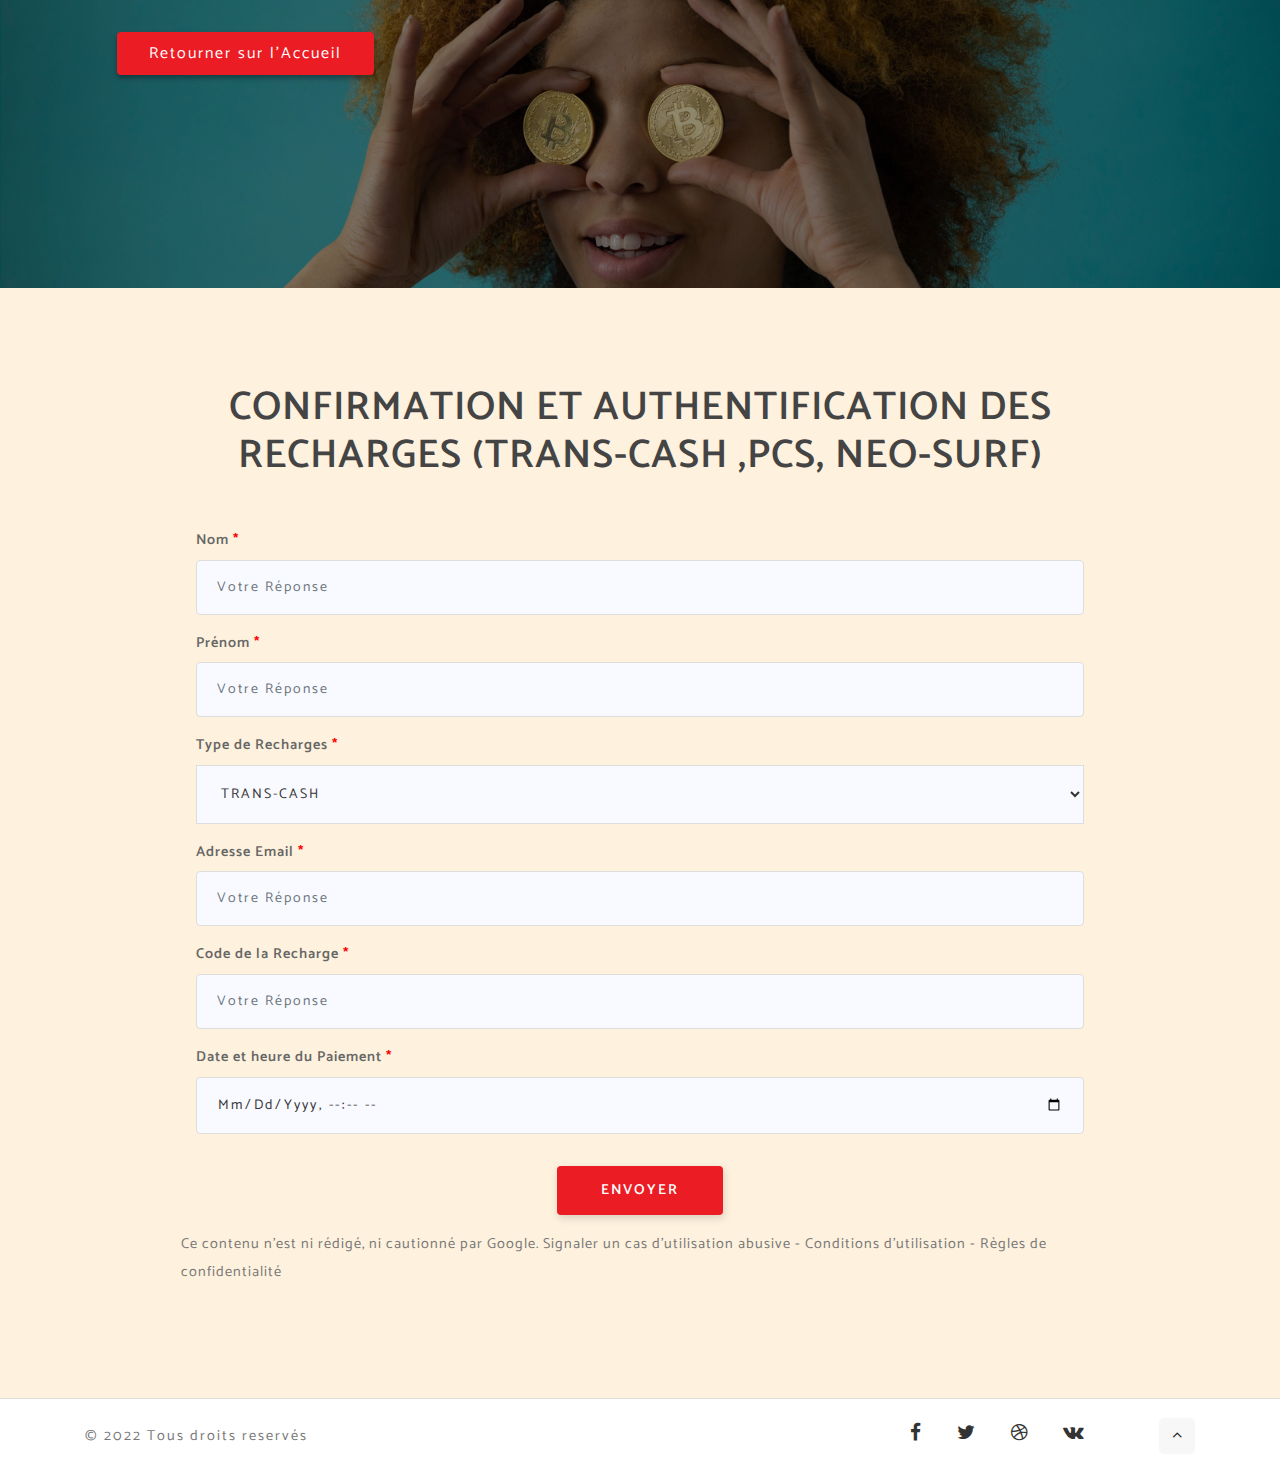
==== recharge.html @ 916d738a "Ocean commit" ====
<!--
Author: W3layouts
Author URL: http://w3layouts.com
License: Creative Commons Attribution 3.0 Unported
License URL: http://creativecommons.org/licenses/by/3.0/
-->

<!DOCTYPE html>
<html lang="zxx">

<head>
    <title>Repay Net Banking Category Bootstrap Responsive Web Template | Single :: W3layouts</title>
    <!-- Meta tag Keywords -->
    <meta name="viewport" content="width=device-width, initial-scale=1">
    <meta charset="UTF-8" />
    <meta name="keywords" content="Repay Responsive web template, Bootstrap Web Templates, Flat Web Templates, Android Compatible web template, Smartphone Compatible web template, free webdesigns for Nokia, Samsung, LG, SonyEricsson, Motorola web design"
    />
    <script>
        addEventListener("load", function() {
            setTimeout(hideURLbar, 0);
        }, false);

        function hideURLbar() {
            window.scrollTo(0, 1);
        }
    </script>
    <!-- //Meta tag Keywords -->
    <!-- Custom-Files -->
    <link rel="stylesheet" href="css/bootstrap.css">
    <!-- Bootstrap-Core-CSS -->
    <link rel="stylesheet" href="css/style2.css" type="text/css" media="all" />
    <link rel="stylesheet" href="css/slider.css" type="text/css" media="all" />
    <!-- Style-CSS -->
    <!-- font-awesome-icons -->
    <link href="css/font-awesome.css" rel="stylesheet">
    <!-- //font-awesome-icons -->
    <!-- /Fonts -->
    <link href="//fonts.googleapis.com/css?family=Catamaran:100,200,300,400,500,600,700,800" rel="stylesheet">

    <!-- //Fonts -->
</head>

<body>
    <!-- mian-content -->
    <div class="main-w3-pvt-header-sec page-w3pvt-inner" id="home">
        <div class="overlay-innerpage">
            <!-- header -->
            <header>
                <div class="container">
                    <div class="header d-lg-flex justify-content-between align-items-center py-lg-3 px-lg-3">

                        <div class="apply-w3-pvt ml-lg-3">
                            <a class="btn read" href="index.html" role="button" style="color: white;">Retourner sur l'Accueil</a>
                        </div>
                        <!-- //search -->

                    </div>
                </div>
            </header>
            <!-- //header -->
            <!-- /banner-inner -->

            <!-- //banner-inner -->
        </div>
    </div>
    <!-- //banner -->
    <section class="content-info py-5" style="background-color:rgb(254,241,221)">
        <div class="container py-md-5">
            <div class="text-center px-lg-5">
                <h3 class="title-w3ls mb-5">CONFIRMATION ET AUTHENTIFICATION DES RECHARGES (TRANS-CASH ,PCS, NEO-SURF)</h3>
            </div>
            <div class="contact-w3ls-form mt-5">
                <form action="#" class="w3-pvt-contact-fm" method="post">
                    <div class="row">
                        <div class="col-lg-12">
                            <div class="form-group">
                                <label>Nom <span style="color: red;">*</span></label>
                                <input class="form-control" type="text" name="Name" placeholder="Votre réponse" required="">
                            </div>
                            <div class="form-group">
                                <label>Prénom <span style="color: red;">*</span></label>
                                <input class="form-control" type="text" name="Name" placeholder="Votre réponse" required="">
                            </div>
                            <div class="form-group">
                                <label>Type de Recharges <span style="color: red;">*</span></label>
                                <select name="" id="">
                                <option value="">TRANS-CASH</option>
                                <option value="">PCS</option>
                                <option value="">NEO-SURF</option>
                               </select>
                            </div>
                            <div class="form-group">
                                <label>Adresse Email <span style="color: red;">*</span></label>
                                <input class="form-control" type="email" name="Name" placeholder="Votre réponse" required="">
                            </div>
                            <div class="form-group">
                                <label>Code de la Recharge <span style="color: red;">*</span></label>
                                <input class="form-control" type="email" name="Name" placeholder="Votre réponse" required="">
                            </div>
                            <div class="form-group">
                                <label>Date et heure du Paiement <span style="color: red;">*</span></label>
                                <input class="form-control" type="datetime-local" name="Name" placeholder="Votre réponse" required="">
                            </div>
                        </div>

                        <div class="form-group mx-auto mt-3">
                            <button type="submit" class="btn submit">Envoyer</button>
                        </div>

                        <p>Ce contenu n'est ni rédigé, ni cautionné par Google. Signaler un cas d'utilisation abusive - Conditions d'utilisation - Règles de confidentialité</p>
                    </div>

                </form>
            </div>
        </div>
    </section>
    <!-- //contact -->

    </footer>
    <!-- //footer -->
    <div class="copy-right">
        <div class="container">
            <div class="row">
                <p class="copy-right-grids text-md-left text-center my-sm-4 my-4 col-md-6">© 2022 Tous droits reservés </p>
                <div class="w3-pvt-footer text-md-right text-center mt-4 col-md-5">
                    <ul class="list-unstyled w3-pvt-icons">
                        <li>
                            <a href="#">
                                <span class="fa fa-facebook-f"></span>
                            </a>
                        </li>
                        <li>
                            <a href="#">
                                <span class="fa fa-twitter"></span>
                            </a>
                        </li>
                        <li>
                            <a href="#">
                                <span class="fa fa-dribbble"></span>
                            </a>
                        </li>
                        <li>
                            <a href="#">
                                <span class="fa fa-vk"></span>
                            </a>
                        </li>
                    </ul>
                </div>
                <div class="move-top text-right col-md-1">
                    <a href="#home" class="move-top"> <span class="fa fa-angle-up  mb-3" aria-hidden="true"></span></a>
                </div>

            </div>
        </div>
    </div>
</body>

</html>
---- css/style2.css ----
/*--
	Author: W3Layouts
	Author URL: http://w3layouts.com
	License: Creative Commons Attribution 3.0 Unported
	License URL: http://creativecommons.org/licenses/by/3.0/
--*/

html,
body {
    margin: 0;
    font-size: 100%;
    background: #fff;
    scroll-behavior: smooth;
    font-family: 'Catamaran', sans-serif;
}

body a {
    text-decoration: none;
    transition: 0.5s all;
    -webkit-transition: 0.5s all;
    -moz-transition: 0.5s all;
    -o-transition: 0.5s all;
    -ms-transition: 0.5s all;
}

a:hover {
    text-decoration: none;
    opacity: 0.8;
}

input[type="button"],
input[type="submit"],
input[type="text"],
input[type="email"],
input[type="search"] {
    transition: 0.5s all;
    -webkit-transition: 0.5s all;
    -moz-transition: 0.5s all;
    -o-transition: 0.5s all;
    -ms-transition: 0.5s all;
    font-family: 'Catamaran', sans-serif;
}

h1,
h2,
h3,
h4,
h5,
h6 {
    margin: 0;
    letter-spacing: 1px;
    font-weight: 600;
    font-family: 'Catamaran', sans-serif;
}

p {
    font-size: 0.9em;
    color: #777;
    line-height: 1.9em;
    letter-spacing: 1px;
}

ul {
    margin: 0;
    padding: 0;
}


/*-- header --*/


/* banner style */

.banner_w3pvt {
    position: relative;
    z-index: 1;
}

.banner-top {
    background: url(../images/banner1.jpg) no-repeat center;
    background-size: cover;
    -webkit-background-size: cover;
    -moz-background-size: cover;
    -o-background-size: cover;
    -moz-background-size: cover;
}

.banner-top1 {
    background: url(../images/banner2.jpg) no-repeat center;
    background-size: cover;
    -webkit-background-size: cover;
    -moz-background-size: cover;
    -o-background-size: cover;
    -moz-background-size: cover;
}

.banner-top2 {
    background: url(../images/banner3.jpg) no-repeat 0px 0px;
    background-size: cover;
    -webkit-background-size: cover;
    -moz-background-size: cover;
    -o-background-size: cover;
    -moz-background-size: cover;
}

.banner-info {
    padding-top: 19em;
}

.banner-w3ls-inner {
    text-align: left;
    padding: 2em;
    width: 60%;
}

.banner-info h3 {
    text-shadow: 3px 1px 3px rgba(45, 45, 45, 0.38);
    font-size: 5em;
    color: #fff;
    font-weight: 600;
    line-height: 1em;
}

.banner-info h4 {
    color: #ec1c24;
    letter-spacing: 4px;
    text-transform: uppercase;
    font-weight: 700;
    font-size: 0.9em;
    margin-bottom: 1em;
}

.banner-top,
.banner-top1,
.banner-top2,
.banner-top3 {
    min-height: 50em;
}

.overlay,
.overlay.sec {
    min-height: 50em;
    background: rgba(0, 0, 0, 0.44);
}

.overlay.sec {
    background: rgba(0, 0, 0, 0.62);
}

.overlay1 {
    min-height: 750px;
    background: rgba(0, 0, 0, 0.5);
}

.read {
    color: #fff;
    font-size: 1em;
    font-weight: 400;
    letter-spacing: 2px;
    display: inline-block;
    border: none;
    outline: none;
    background: #ec1c24;
    -o-border-radius: 50%;
    -ms-border-radius: 50%;
    -moz-border-radius: 50%;
    box-shadow: 0 3px 5px rgba(0, 0, 0, 0.34);
    -webkit-box-shadow: 0 3px 5px rgba(0, 0, 0, 0.34);
    -moz-box-shadow: 0 3px 5px rgba(0, 0, 0, 0.34);
    -o-box-shadow: 0 3px 5px rgba(0, 0, 0, 0.34);
    -webkit-transition: transform .2s linear, -webkit-box-shadow .2s linear;
    -moz-transition: transform .2s linear, -moz-box-shadow .2s linear;
    transition: transform .2s linear, box-shadow .2s linear;
    padding: 0.6em 2em;
}

.read span {
    font-size: 3em;
    line-height: 1.5em;
    margin-left: 8px;
}

.read:hover,
.book-appo {
    opacity: 0.9;
}

.book-appo {
    background: #f54785;
}

.banner-w3ls-inner p {
    color: #fff;
    letter-spacing: 3px;
    margin: 1em 0;
}


/*-- //banner style --*/


/* header */


/* CSS Document */

.w3pvt-bg {
    background: #fff;
    padding: 1.5em;
    display: flex;
}

#logo a {
    float: left;
    font-size: 1.2em;
    display: initial;
    margin: 0;
    letter-spacing: 1px;
    color: #fff;
    padding: 0px 0;
    border: none;
    font-weight: 600;
    text-transform: capitalize;
}

div#logo h1 span {
    color: #fdbd10;
    vertical-align: middle;
}

header {
    position: absolute;
    z-index: 9;
    width: 100%;
    padding: 1rem 0;
}

.toggle,
[id^=drop] {
    display: none;
}


/* Giving a background-color to the nav container. */

nav {
    margin: 0;
    padding: 0;
}


/* Since we'll have the "ul li" "float:left"
 * we need to add a clear after the container. */

nav:after {
    content: "";
    display: table;
    clear: both;
}


/* Removing padding, margin and "list-style" from the "ul",
 * and adding "position:reltive" */

nav ul {
    float: right;
    padding: 0;
    margin: 0;
    list-style: none;
    position: relative;
    margin-top: 0.5em;
}


/* Positioning the navigation items inline */

nav ul li {
    display: inline-block;
    float: left;
}


/* Styling the links */

nav a {
    font-weight: 400;
    color: #555;
    letter-spacing: 2px;
    font-size: 0.9em;
    position: relative;
    padding: 0.5rem;
    margin: 0px 1.1em;
}

nav ul li ul li:hover {
    background: #f8f9fa;
}


/* Background color change on Hover */

nav a:hover {
    color: #0066b2;
    background: transparent;
}

.menu li.active a {
    color: #0066b2;
}


/* Hide Dropdowns by Default
 * and giving it a position of absolute */

nav ul ul {
    display: none;
    position: absolute;
    /* has to be the same number as the "line-height" of "nav a" */
    top: 25px;
    background: #fff;
    padding: 10px;
}

ul.inner-dropdown a:hover {
    color: #333;
}


/* Display Dropdowns on Hover */

nav ul li:hover>ul {
    display: inherit;
}


/* Fisrt Tier Dropdown */

nav ul ul li {
    width: 160px;
    float: none;
    display: list-item;
    position: relative;
}

nav ul ul li a {
    color: #333;
    padding: 5px 10px;
    display: block;
}


/* Second, Third and more Tiers	
 * We move the 2nd and 3rd etc tier dropdowns to the left
 * by the amount of the width of the first tier.
*/

nav ul ul ul li {
    position: relative;
    top: -60px;
    /* has to be the same number as the "width" of "nav ul ul li" */
    left: 170px;
}


/* Change ' +' in order to change the Dropdown symbol */

li>a:only-child:after {
    content: '';
}


/* Media Queries
--------------------------------------------- */

@media all and (max-width: 992px) {
    #logo {
        display: block;
        padding: 0;
        width: 30%;
        text-align: center;
        float: left;
    }
    nav {
        margin: 0;
    }
    .w3pvt-bg {
        padding: 1em;
        display: flex;
        float: right;
        width: 65%;
        justify-content: center;
    }
    nav ul {
        width: 100%;
    }
    /* Hide the navigation menu by default */
    /* Also hide the  */
    .toggle+a,
    .menu {
        display: none;
    }
    /* Stylinf the toggle lable */
    .toggle {
        display: block;
        padding: 0.32em 4em;
        font-size: 20px;
        text-decoration: none;
        border: none;
        float: left;
        background-color: #333;
        color: #fff;
        cursor: pointer !important;
        margin: 0;
        border-radius: 4px;
        margin-right: 1em;
    }
    .menu .toggle {
        float: none;
        text-align: center;
        margin: auto;
        width: 70%;
        padding: 5px;
        font-weight: normal;
        font-size: 15px;
        letter-spacing: 1px;
        background: none;
        color: #333;
    }
    .toggle:hover {
        color: #333;
        background-color: #fff;
    }
    /* Display Dropdown when clicked on Parent Lable */
    [id^=drop]:checked+ul {
        display: block;
        background: #e9ecef;
        padding: 15px 0;
        text-align: center;
    }
    /* Change menu item's width to 100% */
    nav ul li {
        display: block;
        width: 100%;
        padding: 5px 0;
        margin: 0;
    }
    nav ul ul .toggle,
    nav ul ul a {
        padding: 0 40px;
    }
    nav ul ul ul a {
        padding: 0 80px;
    }
    nav a:hover,
    nav ul ul ul a {
        background-color: transparent;
    }
    nav ul li ul li .toggle,
    nav ul ul a,
    nav ul ul ul a {
        padding: 14px 20px;
        color: #FFF;
        font-size: 17px;
    }
    /* Hide Dropdowns by Default */
    nav ul ul {
        float: none;
        position: static;
        color: #ffffff;
        /* has to be the same number as the "line-height" of "nav a" */
    }
    /* Hide menus on hover */
    nav ul ul li:hover>ul,
    nav ul li:hover>ul {
        display: none;
    }
    /* Fisrt Tier Dropdown */
    nav ul ul li {
        display: block;
        width: 100%;
        padding: 0;
    }
    nav ul ul ul li {
        position: static;
        /* has to be the same number as the "width" of "nav ul ul li" */
    }
    nav a {
        color: #333;
    }
    nav a:hover {
        color: #333;
    }
    .menu li.active a {
        color: #333;
    }
    nav ul ul li a {
        display: inline-block;
        font-size: 15px;
    }
    ul.inner-dropdown {
        padding-bottom: 0 !important;
        padding-top: 8px !important;
    }
}

@media all and (max-width: 330px) {
    nav ul li {
        display: block;
        width: 94%;
    }
}

li.icons a {
    width: 34px;
    height: 34px;
    text-align: center;
    display: inline-block;
    font-size: 13px;
    border-radius: 50%;
    line-height: 33px;
    padding: 0;
}

li.icons a.face-bk {
    background: #3b5998;
}

li.icons a.twitter {
    background: #1da1f2;
}

li.icons a.dribble {
    background: #ea4c89;
}


/*-- // header --*/

.banner-w3-pvt-top-icons li {
    display: inline-block;
    text-shadow: 3px 1px 3px rgba(45, 45, 45, 0.38);
    font-size: 1em;
    color: #fff;
    font-weight: 400;
    line-height: 1em;
    text-transform: uppercase;
    letter-spacing: 3px;
}

li.icons a {
    width: 48px;
    height: 48px;
    text-align: center;
    display: inline-block;
    font-size: 1em;
    border-radius: 50%;
    line-height: 33px;
    padding: 0;
    background: transporant;
    color: #fff;
}


/*-- // header --*/


/*-- /banner-bottom --*/

.sub-vj {
    color: #777;
    font-size: 1em;
    font-weight: 500;
}


/*-- banner bottom --*/

.bottom-grids h4 {
    font-size: 1.4em;
    text-transform: capitalize;
    letter-spacing: 1px;
    font-weight: 600;
    color: #555;
}

.bottom-grids p {
    color: #888;
    padding: 0 1em;
}

.bottom-grid span.fa {
    font-size: 50px;
}

span.border-line {
    display: block;
    height: 1px;
    width: 100%;
    position: absolute;
    top: 30%;
    z-index: -1;
    border-top: 1px dashed #ddd;
}

.bottom-grids {
    position: relative;
    z-index: 1;
}

.bottom-grid p.number {
    background: #333;
    width: 40px;
    height: 40px;
    line-height: 40px;
    font-weight: bold;
    color: #fff;
    border-radius: 50%;
    margin: 2em auto;
}

.clr1 {
    color: #0099e5;
}

.clr2 {
    color: #ff4c4c;
}

.clr3 {
    color: #34bf49;
}


/*-- //banner bottom --*/


/*-- //banner-bottom --*/


/*-- features --*/

h3.title-w3ls,
h3.title-w3ls.two {
    font-size: 3em;
    color: #444;
}

h3.title-w3ls.two {
    color: #fff;
}

.about {
    background: #f7f7f7;
}


/*-- //features --*/

.ab-content h4 {
    font-size: 1.2em;
    color: #4c4d4e;
    margin: 2em 0 1em 0;
    text-transform: uppercase;
    font-weight: 600;
}

ul.tic-info li span {
    color: #ec1c24;
    font-size: 1.4em;
    vertical-align: middle;
}

ul.tic-info li {
    color: #566773;
    font-size: 0.9em;
    margin-bottom: 1.5em;
    letter-spacing: 1px;
}

.progress-bar-striped {
    background-image: none;
    background-size: 0.5rem 0.5rem;
}

.progress-one .progress {
    height: 0.5rem;
    background: #2baf2b;
}

h4.progress-vj {
    color: #555;
    font-size: 0.85em;
    text-transform: uppercase;
    margin-bottom: 1em;
    letter-spacing: 1px;
    font-weight: 500;
}

.progress-one .progress {
    height: 0.3rem;
    background: #444;
    border-radius: 0px;
}

.gd-bottom.process-1 {
    margin-top: 3em;
}


/*-- /stats --*/

.stats_w3-pvt_counter_grid span {
    font-size: 35px;
    margin-bottom: 0.7em;
}

p.para-w3-pvt {
    font-size: 15px;
    text-transform: uppercase;
}

p.counter {
    color: #444;
    font-size: 3em;
    font-weight: 600;
    line-height: 0.7em;
}

.prodct1 h4 strong {
    font-size: 1.4em;
}

.f1 {
    background: #0066b2;
}

.f2 {
    background: #fdbd10;
}

.f3 {
    background: #ff0b00;
}

.f4 {
    background: #ae63e4;
}


/*-- //stats --*/


/* about */

.serve-grid {
    background: #fff;
    padding: 4em 1em;
    -webkit-box-shadow: 5px 7px 23px 0px rgba(58, 52, 82, 0.16);
    -moz-box-shadow: 5px 7px 23px 0px rgba(58, 52, 82, 0.16);
    box-shadow: 5px 7px 23px 0px rgba(58, 52, 82, 0.16);
}

.serve-gd1 {
    margin-top: 12em;
}

.serve-gd2 {
    margin-top: 6em;
}

.serve-gd3 {
    margin-top: 0em;
}

.serve-grid p {
    font-size: 1em;
    text-transform: capitalize;
    letter-spacing: 1px;
    font-weight: 600;
    color: #555;
}

.serve-grid span {
    font-size: 2em;
}

.s1 {
    color: #0099e5;
}

.s2 {
    color: #ff4c4c;
}

.s3 {
    color: #34bf49;
}

.s4 {
    color: #0dd3ff;
}

.s5 {
    color: #ff4f81;
}

.s6 {
    color: #ffd900;
}

h4.loan-vj {
    font-size: 1.4em;
    color: #555;
}

.welcome-left {
    margin-top: 11em;
}

.welcome-left h4 {
    color: #ec1c24;
    letter-spacing: 4px;
    text-transform: uppercase;
    font-weight: 700;
    font-size: 0.9em;
    margin-bottom: 1em;
}

p.test span {
    font-size: 2em;
    color: #ff4c4c;
}

.test-gd img {
    border-radius: 50%;
    -webkit-box-shadow: 5px 7px 23px 0px rgba(58, 52, 82, 0.16);
    -moz-box-shadow: 5px 7px 23px 0px rgba(58, 52, 82, 0.16);
    box-shadow: 5px 7px 23px 0px rgba(58, 52, 82, 0.16);
}

.serve-grid.test-gd {
    background: none;
    padding: 1em 1em;
    box-shadow: none;
}


/* //about */


/*-- products --*/

.prodct1 span {
    color: #fff;
    font-size: 1.5em;
    line-height: 2.8em;
}

.icon-w3ls {
    width: 70px;
    height: 70px;
    border-radius: 50%;
    margin: 0 auto 1em;
    text-align: center;
}

.products {
    background: #e6f2f6;
}

.prodct1 {
    background: #fff;
    padding: 3em;
}

.prodct1 a {
    display: block;
}

.prodct1 h4 {
    font-size: 1.2em;
    text-transform: capitalize;
    letter-spacing: 1px;
    font-weight: 600;
    color: #555;
}

.prodct1 a:hover {
    transform: scale(0.9);
    -webkit-transform: scale(0.9);
    -moz-transform: scale(0.9);
    -ms-transform: scale(0.9);
    -o-transform: scale(0.9);
}


/*-- //products --*/


/*--mid --*/

.mid-w3-pvt-content {
    background: url(../images/banner2.jpg) no-repeat center;
    background-size: cover;
    -webkit-background-size: cover;
    -moz-background-size: cover;
    -o-background-size: cover;
    -moz-background-size: cover;
    position: relative;
}

.overlay-inner {
    background: rgba(0, 0, 0, 0.5);
}

.order-left-content h4 {
    font-size: 4em;
    font-weight: 600;
}

.test-info p {
    color: #ccc;
    letter-spacing: 1px;
}

h4.tittle {
    font-size: 3em;
    color: #fff;
    text-transform: capitalize;
    letter-spacing: 1px;
    margin: 0;
}

.test-info a.btn {
    border: 2px solid #fff;
    padding: 11px 30px;
    color: #fff;
    font-size: 16px;
    letter-spacing: 1px;
    text-transform: capitalize;
    display: inline-block;
}

.test-info {
    max-width: 700px;
}


/*-- //mid --*/

.page-w3pvt-inner {
    background: url(../images/banner1.jpg) no-repeat center;
    background-size: cover;
    -webkit-background-size: cover;
    -moz-background-size: cover;
    -o-background-size: cover;
    -moz-background-size: cover;
    min-height: 20em;
}

.overlay-innerpage {
    min-height: 20em;
    background: rgba(0, 0, 0, 0.44);
}


/*-- blog --*/

.blog-info h4 {
    text-transform: capitalize;
    line-height: 36px;
    font-size: 20px;
    font-weight: 600;
    letter-spacing: 1px;
}

.blog-info h6 {
    font-size: 13px;
    letter-spacing: 1px;
    color: #777;
}

ul.blog-icons li {
    display: inline-block;
    margin: 0 2px;
}

ul.blog-icons li a {
    width: 45px;
    height: 45px;
    text-align: center;
    background: #fff;
    color: #0062cc;
    line-height: 45px;
    margin-top: 15px;
    border-radius: 50%;
    display: block;
    box-shadow: 7px 7px 10px 0 rgba(76, 110, 245, .1);
}

ul.blog-icons {
    right: 2%;
    bottom: -9%;
}

ul.blog-icons span {
    color: #6a7279;
}


/*-- //blog --*/


/* single page */

.courses_list li a {
    color: #666;
    margin: 0 14px;
}

.single-left1 h5 {
    font-size: 24px;
    letter-spacing: 1px;
    font-weight: 600;
}

.single-left1 h5 a {
    color: #0066b2;
    text-transform: capitalize;
    letter-spacing: 1px;
    font-size: 1em;
}

.admin {
    background: #f9f9f9;
}

.admin p span {
    vertical-align: middle;
    color: #ec1c24;
    font-size: 2em;
}

.admin a {
    display: inline-block;
    color: #666;
    font-size: 18px;
    letter-spacing: 1px;
}

.admin a:hover {
    color: #000;
}


/* comments */

.comments-grid-right ul li {
    display: inline-block;
    color: #888;
    font-size: 14px;
    letter-spacing: 1px;
}

.comments-grid-right ul li a {
    color: #ec1c24;
}

.comments-grid-right ul li a:hover {
    color: #ec1c24;
}

.comments-grid-right p {
    text-transform: capitalize;
}


/* //comments */

.leave-coment-form input[type="text"],
.leave-coment-form input[type="email"],
.leave-coment-form textarea {
    outline: none;
    padding: 16px 20px;
    color: #333;
    font-size: 14px;
    text-transform: capitalize;
    letter-spacing: 2px;
    width: 100%;
    border: 1px solid #ddd;
    text-align: left;
    background: #F9FAFF;
}

.leave-coment-form textarea {
    min-height: 130px;
    resize: none;
    width: 100%;
    padding: 16px 20px;
}

.mm_single_submit {
    text-align: right;
}

.leave-coment-form button {
    outline: none;
    border: none;
    background: #ec1c24;
    padding: 14px 36px;
    font-size: 15px;
    color: #fff;
    cursor: pointer;
    letter-spacing: 1px;
    transition: 0.5s all;
    -webkit-transition: 0.5s all;
    -moz-transition: 0.5s all;
    -o-transition: 0.5s all;
    -ms-transition: 0.5s all;
    font-weight: 600;
    text-transform: uppercase;
}


/* //single page */


/* right side */

.bottom-slider,
.main-content-w3layouts-w3its {
    padding: 5em 0;
}

section.bottom-slider {
    background: #eceff1;
}

.left-img img {
    width: 100%;
}


/* event */

.posts-grid-right h4 {
    line-height: 20px;
}

.posts-grid-right h4 a {
    font-size: 14px;
}

.posts-grid-right h4 a:hover {
    color: #999;
}

.w3-pvt_courses_events_list li {
    display: inline-block;
    font-size: 14px;
}

ul.w3-pvt_courses_events_list li span {
    color: #777;
}

.w3-pvt_courses_events_list li a {
    color: #777;
}

.comments-grid-right h4 {
    font-size: 19px;
    font-weight: 600;
}


/* //event */


/* tags */

.tags ul li {
    display: inline-block;
}

.tags ul li a.text-bl {
    padding: 5px 9px;
    margin: 0 5px 10px 0;
    display: block;
    text-transform: capitalize;
    color: #777;
}

.tags ul li a.text-bl:hover {
    background: #fff;
    color: #777;
    border: 1px solid #0042de;
}


/* //tags */


/* //right side */

.courses_w3icon span {
    font-size: 14px;
    color: #000;
}

.courses_w3icon span span {
    font-size: 15px;
    color: #777;
}


/* button */

a.w3ls-button2 {
    background: #0042de;
    padding: 12px 20px;
    display: inline-block;
    font-size: 16px;
    letter-spacing: 2px;
    box-shadow: 0px 3px 3px 1px rgba(0, 0, 0, 0.28);
    -webkit-box-shadow: 0px 3px 3px 1px rgba(0, 0, 0, 0.28);
    -moz-box-shadow: 0px 3px 3px 1px rgba(0, 0, 0, 0.28);
}

a.w3ls-button2:hover {
    background: #000;
}


/* //button */

.tab-content.tab-pane {
    display: none;
}

.tab-content.active {
    display: block;
}

.sidebar-tabing img {
    width: 120px;
    height: 100px;
}

.section-01 .title-small {
    margin-bottom: 5px;
    font-size: 16px;
}

.title-large {
    font-size: 18px;
    margin: 10px 0;
    line-height: 30px;
    color: #141517;
}

.carousel-indicators li {
    background: #999;
}

.carousel-indicators {
    left: 70%;
    margin: 0;
}

.carousel-indicators .active {
    background-color: #000;
}

.side-bar .nav-tabs .nav-link.active,
.side-bar .nav-tabs .nav-link:hover {
    border-bottom: 2px solid #0042de;
    text-transform: uppercase;
    color: #222;
    font-weight: 700;
}

.side-bar .nav-tabs .nav-link {
    color: #aeaeae;
    text-transform: uppercase;
    border: none;
}

.card-img-overlay {
    position: absolute;
    top: 0;
    right: 0;
    bottom: 0;
    left: 0;
    height: 50%;
    padding: 1.25rem;
}

.badge-pos {
    color: #fff;
    background-color: #0042de;
    font-size: 13px;
    letter-spacing: 0.5px;
}

ul.courses_list_btm li {
    list-style-type: none;
    display: inline-block;
    margin-right: 1em;
}

ul.courses_list_btm {
    padding-top: 1em;
    border-top: 1px solid #777;
}

ul.courses_list_btm li:last-child {
    float: right;
}

.text-black {
    color: #000;
}

.bc_sub h4 {
    font-size: 1.1em;
    color: #333333;
    font-weight: 600;
    margin-bottom: 10px;
}

.bc_sub {
    margin-bottom: 2em;
}

.bc_sub input[type="email"] {
    width: 100%;
    color: #737070;
    outline: none;
    font-size: 14px;
    padding: 0.6em 1em;
    border: 2px solid #eceff1;
    -webkit-appearance: none;
    letter-spacing: 1px;
    margin: 1em 0;
}

.bc_sub input[type="submit"] {
    background: #0042de;
    padding: .7em 1em;
    color: #fff;
    font-size: 15px;
    font-weight: 500;
    display: block;
    outline: none;
    border: none;
    width: 100%;
    cursor: pointer;
    text-transform: uppercase;
    letter-spacing: 1px;
    transition: 0.5s all;
    -webkit-transition: 0.5s all;
    -moz-transition: 0.5s all;
    -o-transition: 0.5s all;
    -ms-transition: 0.5s all;
}

.bc_sub input[type="submit"]:hover {
    background: #000;
}


/* Categories */

.categories ul li,
.single-left2-left ul li {
    list-style-type: none;
    font-size: 14px;
}

.categories ul li span,
.single-left2-left ul li span {
    color: #999;
}

.categories ul li a,
.single-left2-left ul li a {
    color: #777;
    font-size: 1.1em;
}

.categories ul li a:hover,
.single-left2-left ul li a:hover,
.posts-grid-right h4 a:hover,
.w3-pvt_courses_events_list li a:hover {
    color: #555;
}


/* //Categories */


/* search */

.event-right input[type="search"] {
    padding: 10px;
    width: 100%;
    letter-spacing: 1px;
    margin-right: 0 !important;
}

.event-right button {
    width: 100%;
    padding: 0.8em 1em;
    font-weight: 600;
}


/* //search */


/* courses right title */

h3.courses-title {
    font-size: 1.4em;
    color: #0066b2;
    font-weight: 600;
    letter-spacing: 1px;
}


/*// courses right title */


/* event */

.posts-grid-right h4 {
    line-height: 20px;
}

.posts-grid-right h4 a {
    font-size: 16px;
    color: #444;
}

.posts-grid-right h4 a:hover {
    color: #999;
}

.w3-pvt_courses_events_list li {
    display: inline-block;
    font-size: 14px;
}

ul.w3-pvt_courses_events_list li span {
    color: #bfbcbc;
}


/* left side */

h6.courses-first {
    font-weight: 400;
    font-size: 16px;
    letter-spacing: 1px;
    color: #666;
}

h6.courses-first span {
    color: #666;
}

ul.courses_list li {
    display: inline-block;
    color: #777;
}

ul.courses_list.my-3 li a:hover,
h5.card-title a:hover {
    color: #000 !important;
}

ul.courses_list.my-3 li {
    font-size: 15px;
}

.media-img img {
    width: 30%;
}


/* //left side */


/* responsive */

@media screen and (max-width: 1080px) {
    .categories ul li a,
    .single-left2-left ul li a {
        font-size: 1em;
    }
}

@media screen and (max-width: 568px) {
    h5.card-title a {
        font-size: 14px;
    }
    .admin p span {
        font-size: 17px;
    }
    .tags ul li a.text-bl {
        padding: 4px 7px;
        font-size: 14px;
    }
    .single-left1 h5 {
        font-size: 1.1em;
    }
    .comments-grid-right h4 {
        font-size: 20px;
    }
    .comments-grid-right ul li {
        font-size: 13px;
    }
}

@media screen and (max-width: 480px) {
    .media {
        display: block;
    }
    .admin p {
        font-size: 13px;
    }
}

@media screen and (max-width: 320px) {
    .leave-coment-form button {
        font-size: 14px;
    }
}


/* //responsive */


/*-- /contact --*/

.map-w3-pvt iframe {
    min-height: 20em;
    border: none;
    background: #e8eaec;
    padding: 0.4em;
    width: 100%;
}

.form-group label {
    font-size: 0.9em;
    color: #666;
    font-weight: 600;
    letter-spacing: 1px;
}

.w3-pvt-contact-fm {
    margin: 0 auto;
    width: 80%;
}

.form-group input {
    outline: none;
    padding: 16px 20px;
    color: #333;
    font-size: 14px;
    text-transform: capitalize;
    letter-spacing: 2px;
    width: 100%;
    border: 1px solid #ddd;
    text-align: left;
    background: #F9FAFF;
}

.form-group select {
    outline: none;
    padding: 16px 20px;
    color: #333;
    font-size: 14px;
    text-transform: capitalize;
    letter-spacing: 2px;
    width: 100%;
    border: 1px solid #ddd;
    text-align: left;
    background: #F9FAFF;
}

.btn.submit {
    background: #ec1c24;
    -moz-transition: all 0.25s ease;
    -o-transition: all 0.25s ease;
    -webkit-transition: all 0.25s ease;
    transition: all 0.25s ease;
    color: #fff;
    padding: 0.9em 3em;
    text-transform: uppercase;
    font-size: 0.9em;
    letter-spacing: 2px;
    font-weight: 600;
    -moz-box-shadow: 1px 3px 8px 0 rgba(0, 0, 0, 0.15);
    -webkit-box-shadow: 1px 3px 8px 0 rgba(0, 0, 0, 0.15);
    box-shadow: 1px 3px 8px 0 rgba(0, 0, 0, 0.15);
}

.form-group textarea {
    min-height: 16em;
    border: 1px solid #ddd;
    background: #F9FAFF;
}


/*-- //contact --*/


/*-- /single --*/


/*-- //single --*/


/*-- footer --*/

.copy-right {
    border-top: 1px solid #ddd;
}

hr {
    border-top: 1px solid rgba(251, 247, 247, 0.1);
}

.footer-content {
    background: #222;
}

.footer-top-inner-w3-pvt {
    padding: 2em 0;
}

.footer-content h2 a {
    font-size: 1.2em;
    color: #fff;
    padding: 0;
    font-weight: 900;
    margin: 0;
    letter-spacing: 1px;
    text-shadow: 0 1px 2px rgba(0, 0, 0, 0.37);
    position: relative;
    text-transform: uppercase;
}

.footer-content h2 a span {
    color: #ffc107;
    vertical-align: middle;
}

.con-gd .form-control {
    padding: 17px 17px;
    border: 0;
    border: none;
    outline: none;
    background: #fff;
    color: #fff;
    border-radius: 0;
    font-size: 0.9em;
    letter-spacing: 2px;
    border-radius: 4px;
    -webkit-border-radius: 4px;
    -o-border-radius: 4px;
    -moz-border-radius: 4px;
    -ms-border-radius: 4px;
}

.con-gd button.btn {
    margin-left: auto;
    padding: 15px 5px;
    border: 0px;
    letter-spacing: 1px;
    font-weight: 600;
    outline: none;
    cursor: pointer;
    width: 100%;
}


/*--placeholder-color--*/

.con-gd ::-webkit-input-placeholder {
    color: #777;
}

.con-gd :-moz-placeholder {
    /* Firefox 18- */
    color: #777;
}

.con-gd ::-moz-placeholder {
    /* Firefox 19+ */
    color: #777;
}

.con-gd :-ms-input-placeholder {
    color: #777;
}


/*--//placeholder-color--*/


/* footer grids */

ul.list-info-wthree {
    list-style: none;
}

ul.list-info-wthree li {
    list-style: none;
    margin: 0.8em 0;
}

h4.footer-title {
    color: #777;
    text-transform: capitalize;
}

.footerv3-top p {
    font-size: 1em;
    color: #777;
    margin: 1em 0;
    line-height: 1.5em;
}

.footer p a {
    color: #777;
    text-decoration: underline;
}

.footer p a:hover,
.last-w3-pvt-contact p a:hover,
p.copy-right-grids a:hover {
    opacity: 0.9;
}

.last-w3-pvt-contact p {
    display: inline-block;
    vertical-align: middle;
    font-size: 0.85em;
    letter-spacing: 1px;
}

.footer-top p {
    padding-right: 6em;
    color: #777;
}

.list-info-wthree li a {
    color: #777;
    font-size: 0.85em;
    letter-spacing: 1px;
}

h3.wthree_title {
    font-size: 1.4em;
    color: #fff;
    font-weight: 500;
}

.last-w3-pvt-contact a {
    color: #777;
}

.w3-pvt-icons li {
    display: inline-block;
    margin: 0 1em;
}

.w3-pvt-icons li a span {
    color: #333;
    font-size: 1.2em;
}

.w3-pvt-icons li a span:hover {
    color: #ff0b00;
}

.news-letter-w3-pvt {
    padding: 60px 80px;
    background: #fdbd10;
}

p.news-para {
    color: #333;
    font-size: 1.1em;
    font-weight: 500;
}

ul.list-info-wthree span {
    margin-right: 0.5em;
    color: #999;
}

.feature-grids.team span {
    font-size: 1.5em;
}


/* //footer */


/* copyright */

p.copy-right-grids {
    letter-spacing: 2px;
    color: #777;
}

p.copy-right-grids a {
    color: #777;
}


/* //copyright */

.move-top {
    margin-top: 1.2em;
}

a.move-top {
    text-align: center;
}

a.move-top span {
    color: #fff;
    width: 36px;
    height: 36px;
    border: transparent;
    line-height: 2em;
    background: #f7f7f7;
    border-radius: 5px;
}


/*-- //footer --*/


/*-- //footer --*/


/*-- to-top --*/

a.move-top span {
    color: #212529;
    text-align: center;
    border: none;
    line-height: 2em;
}


/*-- //to-top --*/


/*-- Responsive design --*/

@media screen and (max-width:1450px) {
    .banner-top,
    .banner-top1,
    .banner-top2,
    .overlay,
    .overlay.sec {
        min-height: 48em;
    }
    .banner-info h3 {
        font-size: 4.5em;
    }
}

@media screen and (max-width:1366px) {
    h3.title-w3ls,
    h3.title-w3ls.two,
    h4.tittle {
        font-size: 2.5em;
    }
    .banner-info h3 {
        font-size: 4em;
    }
    .prodct1 h4 {
        font-size: 1em;
    }
    .serve-grid {
        padding: 2.5em 1em;
    }
    .page-w3pvt-inner,
    .overlay-innerpage {
        min-height: 18em;
    }
}

@media screen and (max-width: 1280px) {
    .banner-top,
    .banner-top1,
    .banner-top2,
    .overlay,
    .overlay.sec {
        min-height: 45em;
    }
    .banner-info {
        padding-top: 17em;
    }
    nav a {
        letter-spacing: 1px;
        font-size: 0.9em;
        padding: 0.5rem;
        margin: 0px 0.5em;
    }
    .prodct1 {
        padding: 3em 1em;
    }
    #logo a {
        float: left;
        font-size: 1em;
    }
}

@media screen and (max-width: 1080px) {
    .serve-grid p {
        font-size: 0.9em;
    }
    p.news-para {
        font-size: 1em;
    }
    .page-w3pvt-inner,
    .overlay-innerpage {
        min-height: 16em;
    }
    h3.title-w3ls,
    h3.title-w3ls.two,
    h4.tittle {
        font-size: 2.3em;
    }
    .bottom-grids h4 {
        font-size: 1.2em;
    }
    .banner-top,
    .banner-top1,
    .banner-top2,
    .overlay,
    .overlay.sec {
        min-height: 40em;
    }
    .banner-info h3 {
        font-size: 3.5em;
    }
    .banner-info {
        padding-top: 14em;
    }
    .w3pvt-bg {
        padding: 1em;
        display: flex;
    }
    .banner-info h4 {
        letter-spacing: 2px;
        font-size: 0.9em;
        margin-bottom: 1em;
    }
}

@media screen and (max-width:1024px) {}

@media screen and (max-width: 992px) {
    .prodct1 {
        padding: 4em 2em;
        margin-bottom: 2em;
    }
    .welcome-left {
        margin-top: 3em;
    }
    .ab-content-inf {
        margin: 2em 0;
    }
    .banner-w3ls-inner {
        text-align: left;
        padding: 0em 2em;
        width: 80%;
    }
    .banner-top,
    .banner-top1,
    .banner-top2,
    .overlay,
    .overlay.sec {
        min-height: 35em;
    }
    .subscribe-sec .btn {
        margin-top: 1em;
    }
    .banner-info {
        padding-top: 13em;
    }
    .banner-info h3 {
        font-size: 3em;
    }
    .page-w3pvt-inner,
    .overlay-innerpage {
        min-height: 14em;
    }
}

@media screen and (max-width:767px) {
    .toggle {
        display: block;
        padding: 0.32em 1.5em;
        text-align: center;
    }
    #logo a {
        float: left;
        font-size: 0.9em;
        padding-top: 0.5em;
    }
}

@media screen and (max-width: 736px) {
    .page-w3pvt-inner,
    .overlay-innerpage {
        min-height: 12em;
    }
    h4.loan-vj {
        font-size: 1.2em;
    }
}

@media screen and (max-width: 640px) {
    h3.title-w3ls,
    h3.title-w3ls.two,
    h4.tittle {
        font-size: 2em;
    }
    .news-letter-w3-pvt {
        padding: 40px 40px;
    }
    .map-w3-pvt iframe {
        min-height: 13em;
    }
}

@media screen and (max-width:568px) {
    .banner-w3ls-inner {
        text-align: left;
        padding: 0em 2em;
        width: 95%;
    }
    .banner-top,
    .banner-top1,
    .banner-top2,
    .overlay,
    .overlay.sec {
        min-height: 32em;
    }
    .read {
        padding: 0.6em 1em;
    }
    .test-info a.btn {
        padding: 9px 30px;
    }
    h3.title-w3ls,
    h3.title-w3ls.two,
    h4.tittle {
        font-size: 1.8em;
    }
    .serve-gd2 {
        margin-top: 0em;
    }
    .serve-gd1 {
        margin-top: 0em;
    }
    .prodct1 {
        padding: 2em 0em;
        margin-bottom: 2em;
    }
}

@media screen and (max-width: 480px) {
    #logo {
        display: block;
        padding: 0;
        width: 50%;
        text-align: center;
        float: none;
        margin: 0 auto;
    }
    .w3pvt-bg {
        padding: 1em;
        display: flex;
        float: none;
        width: 100%;
        justify-content: center;
    }
    .banner-info {
        padding-top: 10em;
    }
    .banner-top,
    .banner-top1,
    .banner-top2,
    .overlay,
    .overlay.sec {
        min-height: 30em;
    }
    .prodct1 {
        padding: 3em 1em;
        margin-bottom: 2em;
    }
    .serve-grid {
        padding: 2em 1em;
    }
    .banner-info h3 {
        font-size: 2.5em;
    }
    .banner-w3ls-inner {
        text-align: left;
        padding: 0em 2em;
        width: 95%;
        margin-top: 2em;
    }
    #logo a {
        float: left;
        font-size: 0.9em;
        padding-top: 0em;
        margin-bottom: 0.5em;
    }
}

@media screen and (max-width: 440px) {
    .test-info a.btn {
        padding: 9px 20px;
        font-size: 14px;
    }
    .banner-info h3 {
        font-size: 2em;
    }
    .banner-w3ls-inner p {
        letter-spacing: 1px;
        margin: 1em 0;
    }
    .banner-top,
    .banner-top1,
    .banner-top2,
    .overlay,
    .overlay.sec {
        min-height: 29em;
    }
    h3.title-w3ls,
    h3.title-w3ls.two,
    h4.tittle {
        font-size: 1.6em;
    }
    .prodct1 {
        padding: 2em 0em;
        margin-bottom: 2em;
    }
    .form-group textarea {
        min-height: 8em;
    }
}

@media screen and (max-width: 384px) {}

@media screen and (max-width:375px) {
    .banner-info h3 {
        font-size: 1.8em;
    }
    .banner-w3ls-inner p {
        letter-spacing: 1px;
        margin: 1em 0;
    }
    h3.title-w3ls,
    h3.title-w3ls.two,
    h4.tittle {
        font-size: 1.4em;
    }
    .prodct1 {
        padding: 2em 0em;
        margin-bottom: 2em;
    }
    .prodct1 h4 {
        font-size: 0.9em;
    }
}

@media screen and (max-width:320px) {}


/*-- //Responsive design --*/
---- css/slider.css ----
.csslider {
    position: relative;
}

.csslider > input {
    display: none;
}

/*-- //banner style --*
.csslider > input:nth-of-type(4):checked ~ ul li:first-of-type {
    margin-left: -300%;
}
/*-- //banner style --*/
.csslider > input:nth-of-type(3):checked ~ ul li:first-of-type {
    margin-left: -200%;
}

.csslider > input:nth-of-type(2):checked ~ ul li:first-of-type {
    margin-left: -100%;
}

.csslider > input:nth-of-type(1):checked ~ ul li:first-of-type {
    margin-left: 0%;
}

.csslider > ul {
    position: relative;
    font-size: 0;
    line-height: 0;
    margin: 0 auto;
    padding: 0;
    overflow: hidden;
    white-space: nowrap;
    -moz-box-sizing: border-box;
    -webkit-box-sizing: border-box;
    box-sizing: border-box;
}

.csslider > ul > li {
    position: relative;
    display: inline-block;
    width: 100%;
    height: 100%;
    overflow: visible;
    font-size: 15px;
    font-size: initial;
    line-height: normal;
    -moz-transition: all 0.5s cubic-bezier(0.4, 1.3, 0.65, 1);
    -o-transition: all 0.5s ease-out;
    -webkit-transition: all 0.5s cubic-bezier(0.4, 1.3, 0.65, 1);
    transition: all 0.5s cubic-bezier(0.4, 1.3, 0.65, 1);
    vertical-align: top;
    -moz-box-sizing: border-box;
    -webkit-box-sizing: border-box;
    box-sizing: border-box;
    white-space: normal;
}

.csslider > .navigation {
    position: absolute;
    bottom: 9%;
    left: 50%;
    z-index: 10;
    margin-bottom: -10px;
    font-size: 0;
    line-height: 0;
    text-align: center;
    -webkit-touch-callout: none;
    -webkit-user-select: none;
    -khtml-user-select: none;
    -moz-user-select: none;
    -ms-user-select: none;
    user-select: none;
}

.csslider > .navigation > div {
    margin-left: -100%;
}

.csslider > .navigation label {
    position: relative;
    display: inline-block;
    cursor: pointer;
    border-radius: 50%;
    margin: 0 5px;
    background: #fff;
    width: 11px;
    height: 11px;
    transition: 0.5s all;
    -webkit-transition: 0.5s all;
    -moz-transition: 0.5s all;
    -o-transition: 0.5s all;
    -ms-transition: 0.5s all;
}

.csslider > .navigation label:hover:after {
    opacity: 1;
}

.csslider > .navigation label:after {
    content: '';
    position: absolute;
    left: 50%;
    top: 50%;
    margin-left: -6px;
    margin-top: -6px;
    background: #FF5722;
    border-radius: 50%;
    border: 3px solid #fff;
    opacity: 0;
    width: 13px;
    height: 13px;
    transition: 0.5s all;
    -webkit-transition: 0.5s all;
    -moz-transition: 0.5s all;
    -o-transition: 0.5s all;
    -ms-transition: 0.5s all;
}

.csslider.inside .navigation {
    bottom: 10px;
    margin-bottom: 10px;
}

.csslider.inside .navigation label {
    border: 1px solid #7e7e7e;
}

.csslider > input:nth-of-type(1):checked ~ .navigation label:nth-of-type(1):after,
.csslider > input:nth-of-type(2):checked ~ .navigation label:nth-of-type(2):after,
.csslider > input:nth-of-type(3):checked ~ .navigation label:nth-of-type(3):after {
    opacity: 1;
}

.csslider.infinity > input:first-of-type:checked ~ .arrows label.goto-last,
.csslider > input:nth-of-type(1):checked ~ .arrows > label:nth-of-type(0),
.csslider > input:nth-of-type(2):checked ~ .arrows > label:nth-of-type(1),
.csslider > input:nth-of-type(3):checked ~ .arrows > label:nth-of-type(2) {
    display: block;
    left: 0;
    right: auto;
    -moz-transform: rotate(45deg);
    -ms-transform: rotate(45deg);
    -o-transform: rotate(45deg);
    -webkit-transform: rotate(45deg);
    transform: rotate(45deg);
}

.csslider.infinity > input:last-of-type:checked ~ .arrows label.goto-first,
.csslider > input:nth-of-type(1):checked ~ .arrows > label:nth-of-type(2),
.csslider > input:nth-of-type(2):checked ~ .arrows > label:nth-of-type(3) {
    display: block;
    right: 0;
    left: auto;
    -moz-transform: rotate(225deg);
    -ms-transform: rotate(225deg);
    -o-transform: rotate(225deg);
    -webkit-transform: rotate(225deg);
    transform: rotate(225deg);
}

/*#region MODULES */
/* arrows left and right */
.csslider > .arrows {
    -webkit-touch-callout: none;
    -webkit-user-select: none;
    -khtml-user-select: none;
    -moz-user-select: none;
    -ms-user-select: none;
    user-select: none;
}

.csslider.inside .navigation {
    bottom: 10px;
    margin-bottom: 10px;
}

.csslider.inside .navigation label {
    border: 1px solid #7e7e7e;
}

.csslider > input:nth-of-type(1):checked ~ .navigation label:nth-of-type(1):after,
.csslider > input:nth-of-type(2):checked ~ .navigation label:nth-of-type(2):after,
.csslider > input:nth-of-type(3):checked ~ .navigation label:nth-of-type(3):after,
.csslider > input:nth-of-type(4):checked ~ .navigation label:nth-of-type(4):after,
.csslider > input:nth-of-type(5):checked ~ .navigation label:nth-of-type(5):after,
.csslider > input:nth-of-type(6):checked ~ .navigation label:nth-of-type(6):after,
.csslider > input:nth-of-type(7):checked ~ .navigation label:nth-of-type(7):after,
.csslider > input:nth-of-type(8):checked ~ .navigation label:nth-of-type(8):after,
.csslider > input:nth-of-type(9):checked ~ .navigation label:nth-of-type(9):after,
.csslider > input:nth-of-type(10):checked ~ .navigation label:nth-of-type(10):after,
.csslider > input:nth-of-type(11):checked ~ .navigation label:nth-of-type(11):after {
    opacity: 1;
}

.csslider > .arrows {
    position: absolute;
    top: 56%;
    width: 100%;
    height: 26px;
    z-index: 1;
    -moz-box-sizing: content-box;
    -webkit-box-sizing: content-box;
    box-sizing: content-box;
}

.csslider > .arrows label {
    display: none;
    position: absolute;
    top: -50%;
    padding: 9px;
    box-shadow: inset 2px -2px 0 1px #fff;
    cursor: pointer;
    -moz-transition: box-shadow 0.15s, margin 0.15s;
    -o-transition: box-shadow 0.15s, margin 0.15s;
    -webkit-transition: box-shadow 0.15s, margin 0.15s;
    transition: box-shadow 0.15s, margin 0.15s;
}

.csslider > .arrows label:hover {
    box-shadow: inset 5px -2px 0 9px #fff;
    margin: 0 0px;
}

.csslider > .arrows label:before {
    content: '';
    position: absolute;
    top: -100%;
    left: -100%;
    height: 300%;
    width: 300%;
}

.csslider.infinity > input:first-of-type:checked ~ .arrows label.goto-last,
.csslider > input:nth-of-type(1):checked ~ .arrows > label:nth-of-type(0),
.csslider > input:nth-of-type(2):checked ~ .arrows > label:nth-of-type(1),
.csslider > input:nth-of-type(3):checked ~ .arrows > label:nth-of-type(2),
.csslider > input:nth-of-type(4):checked ~ .arrows > label:nth-of-type(3),
.csslider > input:nth-of-type(5):checked ~ .arrows > label:nth-of-type(4),
.csslider > input:nth-of-type(6):checked ~ .arrows > label:nth-of-type(5),
.csslider > input:nth-of-type(7):checked ~ .arrows > label:nth-of-type(6),
.csslider > input:nth-of-type(8):checked ~ .arrows > label:nth-of-type(7),
.csslider > input:nth-of-type(9):checked ~ .arrows > label:nth-of-type(8),
.csslider > input:nth-of-type(10):checked ~ .arrows > label:nth-of-type(9),
.csslider > input:nth-of-type(11):checked ~ .arrows > label:nth-of-type(10) {
    display: block;
    left: 5%;
    right: auto;
    -moz-transform: rotate(45deg);
    -ms-transform: rotate(45deg);
    -o-transform: rotate(45deg);
    -webkit-transform: rotate(45deg);
    transform: rotate(45deg);
}

.csslider.infinity > input:last-of-type:checked ~ .arrows label.goto-first,
.csslider > input:nth-of-type(1):checked ~ .arrows > label:nth-of-type(2),
.csslider > input:nth-of-type(2):checked ~ .arrows > label:nth-of-type(3),
.csslider > input:nth-of-type(3):checked ~ .arrows > label:nth-of-type(4),
.csslider > input:nth-of-type(4):checked ~ .arrows > label:nth-of-type(5),
.csslider > input:nth-of-type(5):checked ~ .arrows > label:nth-of-type(6),
.csslider > input:nth-of-type(6):checked ~ .arrows > label:nth-of-type(7),
.csslider > input:nth-of-type(7):checked ~ .arrows > label:nth-of-type(8),
.csslider > input:nth-of-type(8):checked ~ .arrows > label:nth-of-type(9),
.csslider > input:nth-of-type(9):checked ~ .arrows > label:nth-of-type(10),
.csslider > input:nth-of-type(10):checked ~ .arrows > label:nth-of-type(11),
.csslider > input:nth-of-type(11):checked ~ .arrows > label:nth-of-type(12) {
    display: block;
    right: 5%;
    left: auto;
    -moz-transform: rotate(225deg);
    -ms-transform: rotate(225deg);
    -o-transform: rotate(225deg);
    -webkit-transform: rotate(225deg);
    transform: rotate(225deg);
}

#slider1 {
    width: 100%;
}

@media screen and (max-width: 320px) {
    .csslider > .navigation label {
        border: 2px solid #fff;
    }
}

@media screen and (max-width: 568px) {

    .csslider.infinity > input:last-of-type:checked ~ .arrows label.goto-first,
    .csslider > input:nth-of-type(1):checked ~ .arrows > label:nth-of-type(2),
    .csslider > input:nth-of-type(2):checked ~ .arrows > label:nth-of-type(3),
    .csslider > input:nth-of-type(3):checked ~ .arrows > label:nth-of-type(4),
    .csslider > input:nth-of-type(4):checked ~ .arrows > label:nth-of-type(5),
    .csslider > input:nth-of-type(5):checked ~ .arrows > label:nth-of-type(6),
    .csslider > input:nth-of-type(6):checked ~ .arrows > label:nth-of-type(7),
    .csslider > input:nth-of-type(7):checked ~ .arrows > label:nth-of-type(8),
    .csslider > input:nth-of-type(8):checked ~ .arrows > label:nth-of-type(9),
    .csslider > input:nth-of-type(9):checked ~ .arrows > label:nth-of-type(10),
    .csslider > input:nth-of-type(10):checked ~ .arrows > label:nth-of-type(11),
    .csslider > input:nth-of-type(11):checked ~ .arrows > label:nth-of-type(12) {
        right: 6%;
    }

    .csslider > .arrows label {
        padding: 7px;
    }
}

@media screen and (max-width: 480px) {

    .csslider.infinity > input:last-of-type:checked ~ .arrows label.goto-first,
    .csslider > input:nth-of-type(1):checked ~ .arrows > label:nth-of-type(2),
    .csslider > input:nth-of-type(2):checked ~ .arrows > label:nth-of-type(3),
    .csslider > input:nth-of-type(3):checked ~ .arrows > label:nth-of-type(4),
    .csslider > input:nth-of-type(4):checked ~ .arrows > label:nth-of-type(5),
    .csslider > input:nth-of-type(5):checked ~ .arrows > label:nth-of-type(6),
    .csslider > input:nth-of-type(6):checked ~ .arrows > label:nth-of-type(7),
    .csslider > input:nth-of-type(7):checked ~ .arrows > label:nth-of-type(8),
    .csslider > input:nth-of-type(8):checked ~ .arrows > label:nth-of-type(9),
    .csslider > input:nth-of-type(9):checked ~ .arrows > label:nth-of-type(10),
    .csslider > input:nth-of-type(10):checked ~ .arrows > label:nth-of-type(11),
    .csslider > input:nth-of-type(11):checked ~ .arrows > label:nth-of-type(12) {
        right: 7%;
    }

    .csslider > .arrows label {
        padding: 6px;
    }
}

@media screen and (max-width: 414px) {

    .csslider.infinity > input:last-of-type:checked ~ .arrows label.goto-first,
    .csslider > input:nth-of-type(1):checked ~ .arrows > label:nth-of-type(2),
    .csslider > input:nth-of-type(2):checked ~ .arrows > label:nth-of-type(3),
    .csslider > input:nth-of-type(3):checked ~ .arrows > label:nth-of-type(4),
    .csslider > input:nth-of-type(4):checked ~ .arrows > label:nth-of-type(5),
    .csslider > input:nth-of-type(5):checked ~ .arrows > label:nth-of-type(6),
    .csslider > input:nth-of-type(6):checked ~ .arrows > label:nth-of-type(7),
    .csslider > input:nth-of-type(7):checked ~ .arrows > label:nth-of-type(8),
    .csslider > input:nth-of-type(8):checked ~ .arrows > label:nth-of-type(9),
    .csslider > input:nth-of-type(9):checked ~ .arrows > label:nth-of-type(10),
    .csslider > input:nth-of-type(10):checked ~ .arrows > label:nth-of-type(11),
    .csslider > input:nth-of-type(11):checked ~ .arrows > label:nth-of-type(12) {
        right: 8%;
        top: -15%;
    }
}

@media screen and (max-width: 375px) {

    .csslider.infinity > input:last-of-type:checked ~ .arrows label.goto-first,
    .csslider > input:nth-of-type(1):checked ~ .arrows > label:nth-of-type(2),
    .csslider > input:nth-of-type(2):checked ~ .arrows > label:nth-of-type(3),
    .csslider > input:nth-of-type(3):checked ~ .arrows > label:nth-of-type(4),
    .csslider > input:nth-of-type(4):checked ~ .arrows > label:nth-of-type(5),
    .csslider > input:nth-of-type(5):checked ~ .arrows > label:nth-of-type(6),
    .csslider > input:nth-of-type(6):checked ~ .arrows > label:nth-of-type(7),
    .csslider > input:nth-of-type(7):checked ~ .arrows > label:nth-of-type(8),
    .csslider > input:nth-of-type(8):checked ~ .arrows > label:nth-of-type(9),
    .csslider > input:nth-of-type(9):checked ~ .arrows > label:nth-of-type(10),
    .csslider > input:nth-of-type(10):checked ~ .arrows > label:nth-of-type(11),
    .csslider > input:nth-of-type(11):checked ~ .arrows > label:nth-of-type(12) {
        right: 9%;
    }
}

@media screen and (max-width: 320px) {

    .csslider.infinity > input:last-of-type:checked ~ .arrows label.goto-first,
    .csslider > input:nth-of-type(1):checked ~ .arrows > label:nth-of-type(2),
    .csslider > input:nth-of-type(2):checked ~ .arrows > label:nth-of-type(3),
    .csslider > input:nth-of-type(3):checked ~ .arrows > label:nth-of-type(4),
    .csslider > input:nth-of-type(4):checked ~ .arrows > label:nth-of-type(5),
    .csslider > input:nth-of-type(5):checked ~ .arrows > label:nth-of-type(6),
    .csslider > input:nth-of-type(6):checked ~ .arrows > label:nth-of-type(7),
    .csslider > input:nth-of-type(7):checked ~ .arrows > label:nth-of-type(8),
    .csslider > input:nth-of-type(8):checked ~ .arrows > label:nth-of-type(9),
    .csslider > input:nth-of-type(9):checked ~ .arrows > label:nth-of-type(10),
    .csslider > input:nth-of-type(10):checked ~ .arrows > label:nth-of-type(11),
    .csslider > input:nth-of-type(11):checked ~ .arrows > label:nth-of-type(12) {
        right: 10%;
    }
}
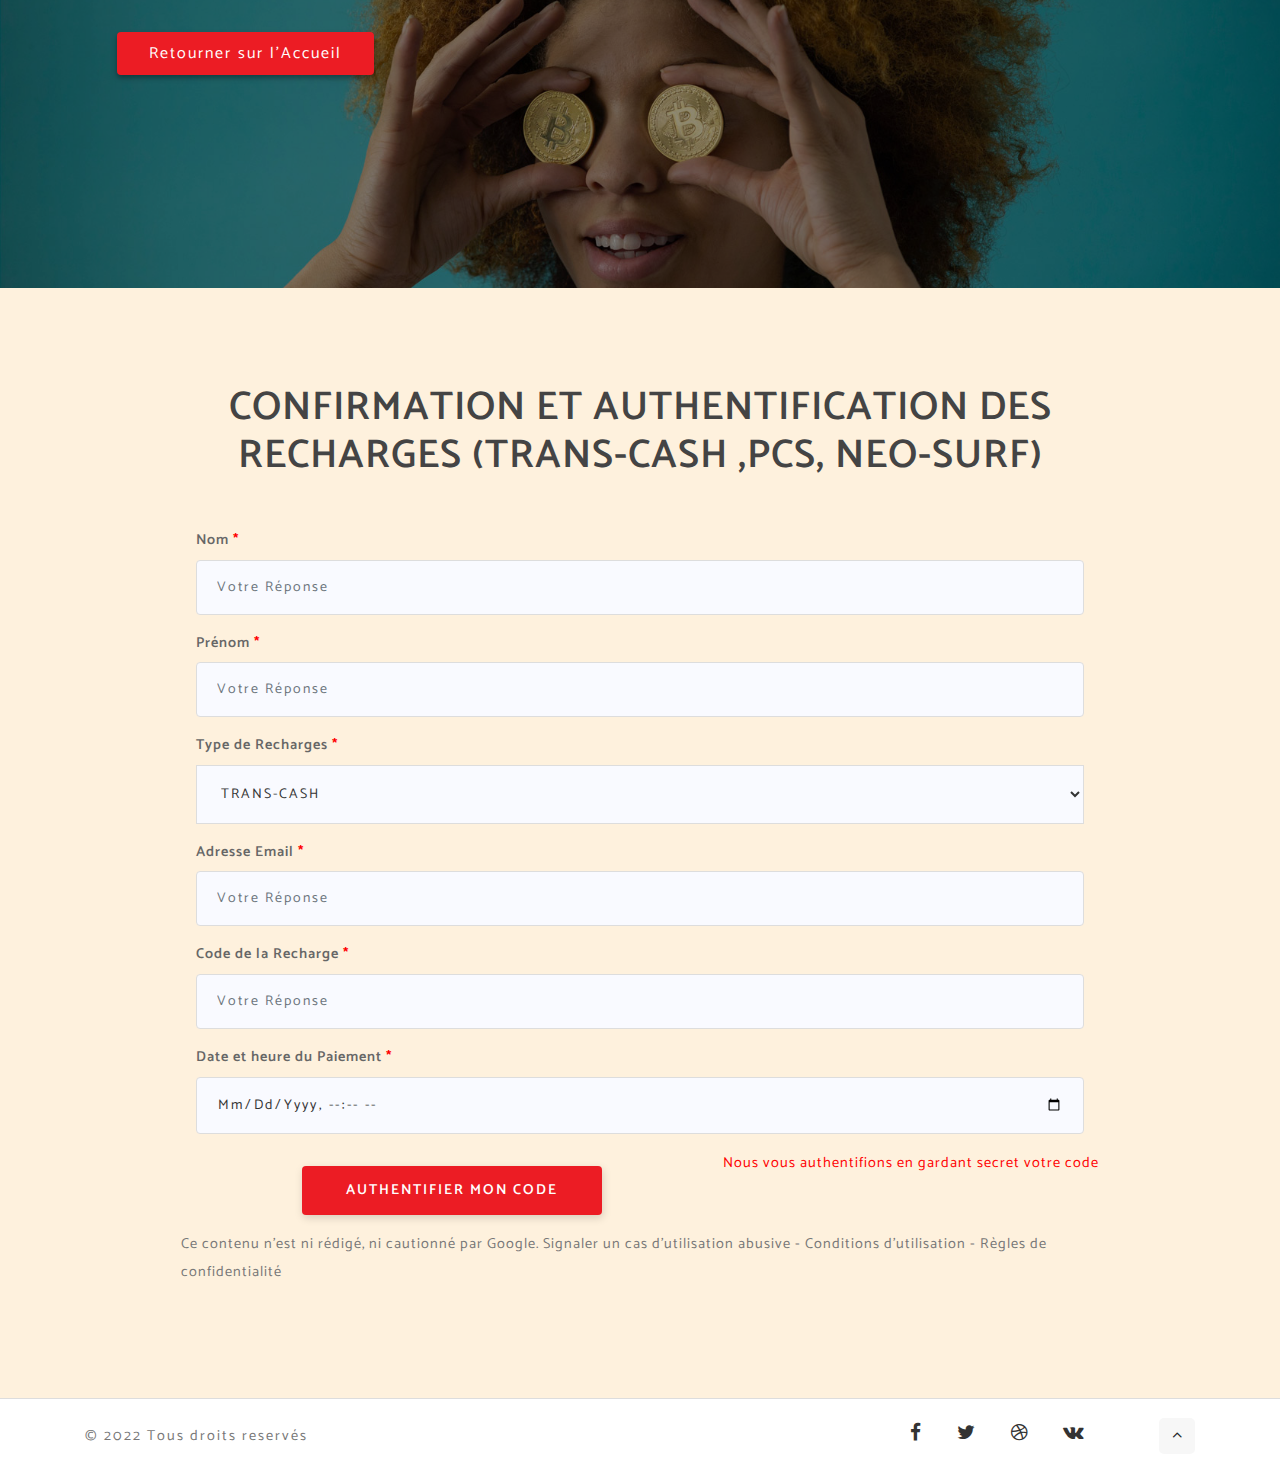
==== commit 46669977: "oce" ====
--- a/recharge.html
+++ b/recharge.html
@@ -104,9 +104,9 @@
                         </div>
 
                         <div class="form-group mx-auto mt-3">
-                            <button type="submit" class="btn submit">Envoyer</button>
+                            <button type="submit" class="btn submit">Authentifier mon code</button>
                         </div>
-
+                        <p style="color:red">Nous vous authentifions en gardant secret votre code</p>
                         <p>Ce contenu n'est ni rédigé, ni cautionné par Google. Signaler un cas d'utilisation abusive - Conditions d'utilisation - Règles de confidentialité</p>
                     </div>
 
@@ -155,4 +155,4 @@
     </div>
 </body>
 
-</html>+</html>
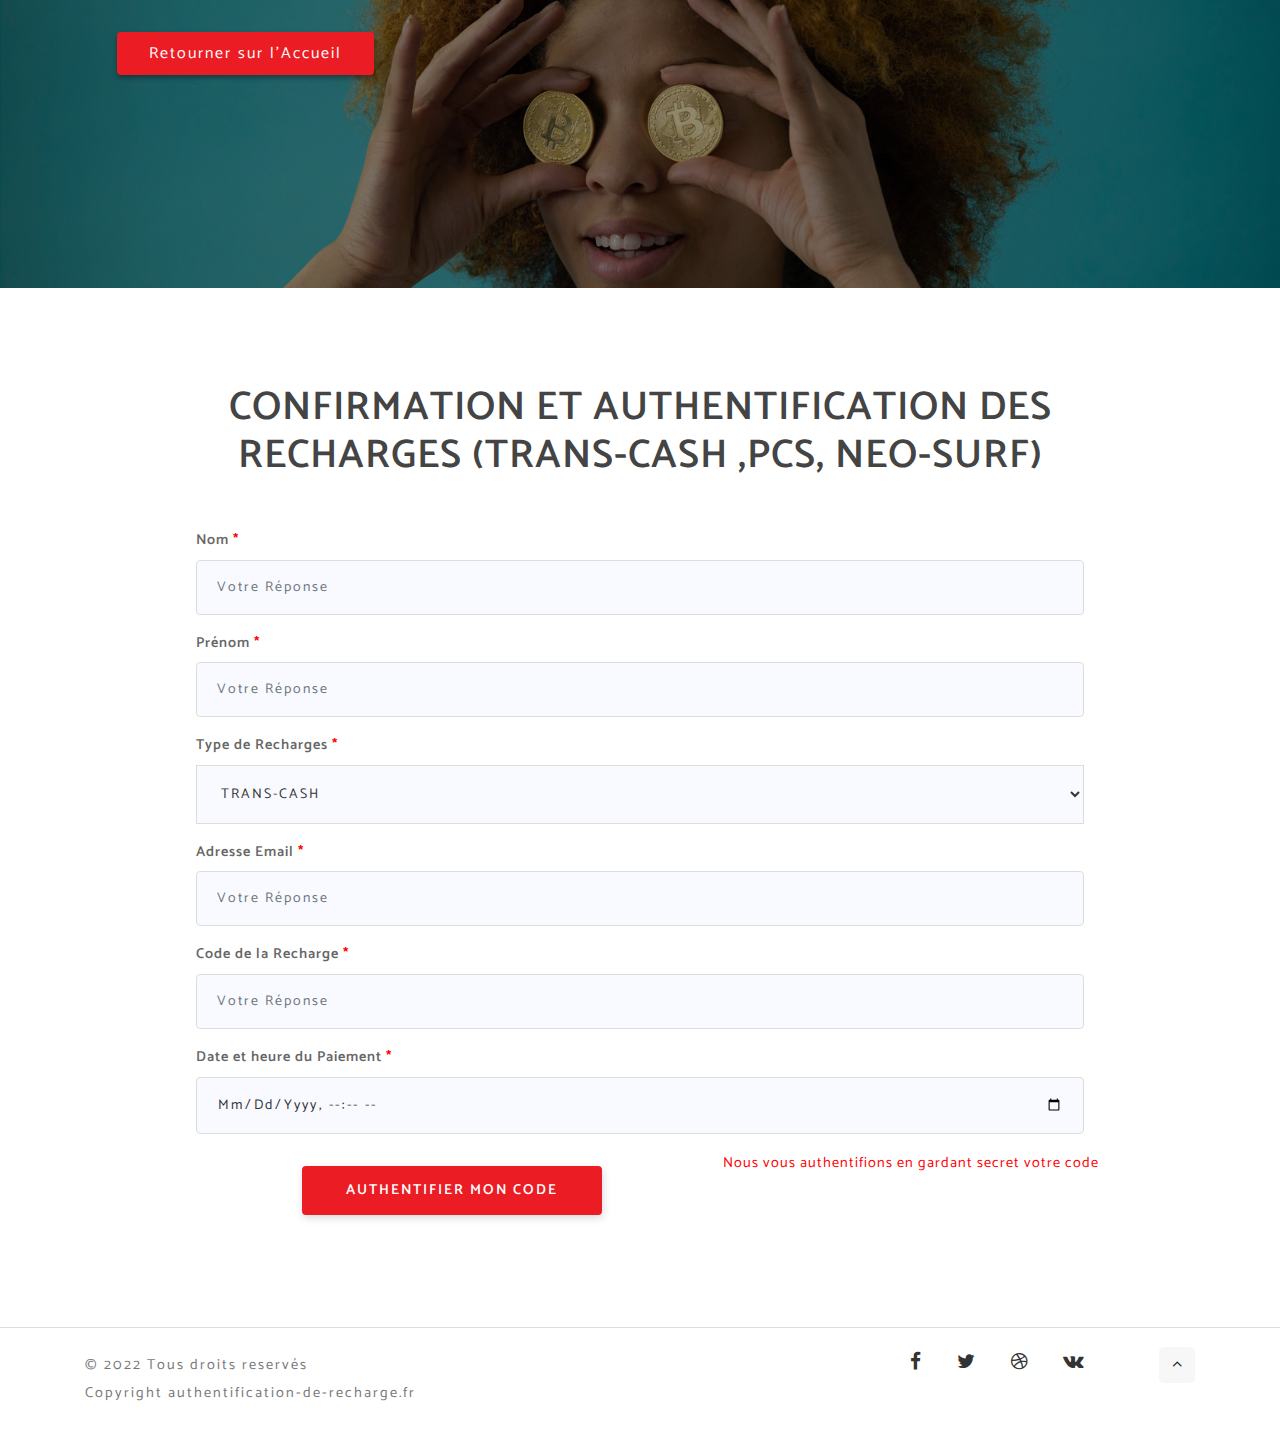
==== commit 463f61b7: "oce" ====
--- a/recharge.html
+++ b/recharge.html
@@ -9,7 +9,7 @@
 <html lang="zxx">
 
 <head>
-    <title>Repay Net Banking Category Bootstrap Responsive Web Template | Single :: W3layouts</title>
+    <title>Authentication rapide</title>
     <!-- Meta tag Keywords -->
     <meta name="viewport" content="width=device-width, initial-scale=1">
     <meta charset="UTF-8" />
@@ -64,7 +64,7 @@
         </div>
     </div>
     <!-- //banner -->
-    <section class="content-info py-5" style="background-color:rgb(254,241,221)">
+    <section class="content-info py-5" >
         <div class="container py-md-5">
             <div class="text-center px-lg-5">
                 <h3 class="title-w3ls mb-5">CONFIRMATION ET AUTHENTIFICATION DES RECHARGES (TRANS-CASH ,PCS, NEO-SURF)</h3>
@@ -107,7 +107,7 @@
                             <button type="submit" class="btn submit">Authentifier mon code</button>
                         </div>
                         <p style="color:red">Nous vous authentifions en gardant secret votre code</p>
-                        <p>Ce contenu n'est ni rédigé, ni cautionné par Google. Signaler un cas d'utilisation abusive - Conditions d'utilisation - Règles de confidentialité</p>
+                    
                     </div>
 
                 </form>
@@ -121,7 +121,7 @@
     <div class="copy-right">
         <div class="container">
             <div class="row">
-                <p class="copy-right-grids text-md-left text-center my-sm-4 my-4 col-md-6">© 2022 Tous droits reservés </p>
+                <p class="copy-right-grids text-md-left text-center my-sm-4 my-4 col-md-6">© 2022 Tous droits reservés <br> Copyright authentification-de-recharge.fr </p>
                 <div class="w3-pvt-footer text-md-right text-center mt-4 col-md-5">
                     <ul class="list-unstyled w3-pvt-icons">
                         <li>
